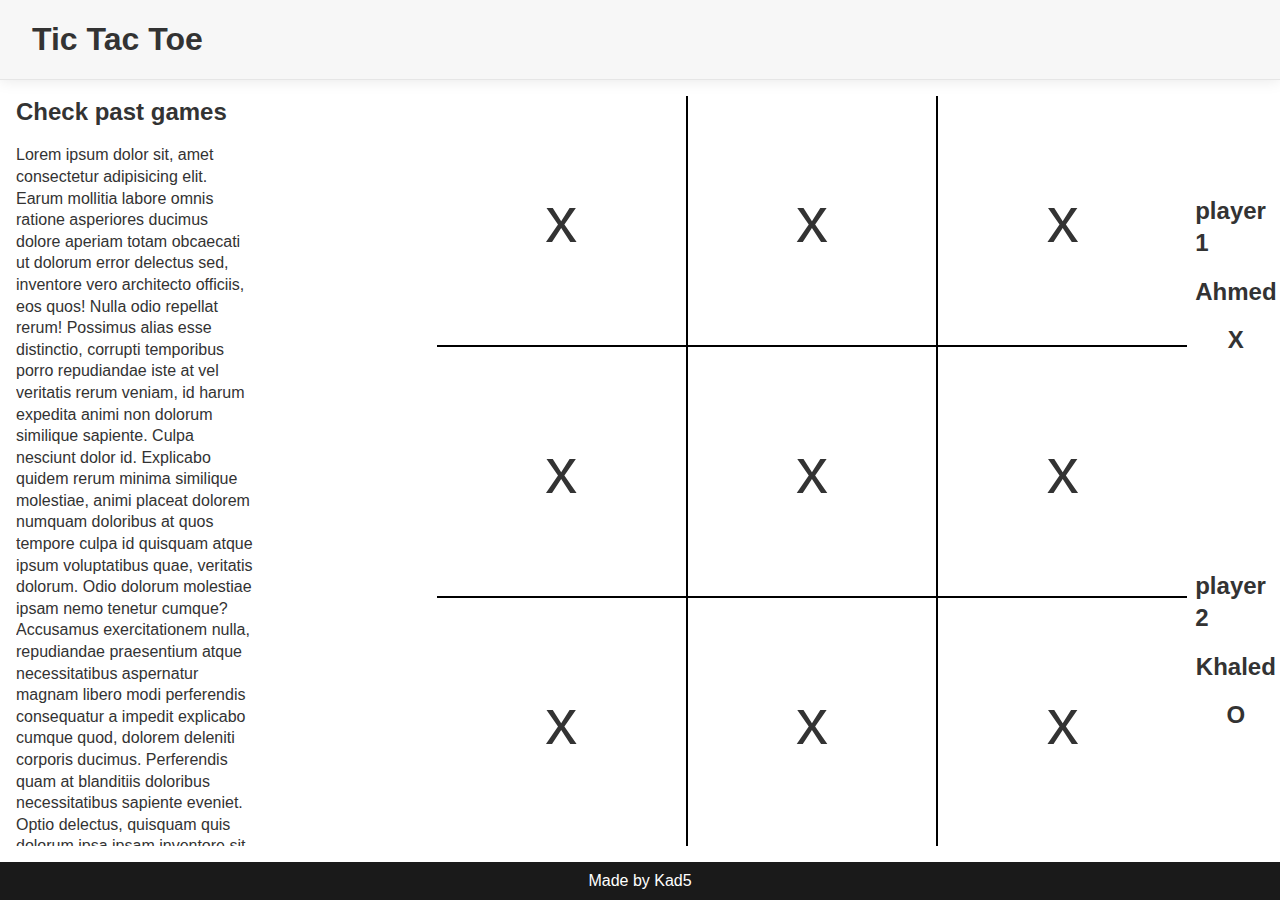
==== index.html @ 56615885 "added basic html skelton for the game with styles" ====
<!DOCTYPE html>
<html lang="en">
  <head>
    <meta charset="UTF-8" />
    <meta name="viewport" content="width=device-width, initial-scale=1.0" />
    <title>TicTacToe</title>
    <link rel="stylesheet" href="style.css" />
  </head>
  <body>
    <header>
      <h1>Tic Tac Toe</h1>
    </header>
    <aside>
      <h2>Check past games</h2>
      <div>
        Lorem ipsum dolor sit, amet consectetur adipisicing elit. Earum mollitia
        labore omnis ratione asperiores ducimus dolore aperiam totam obcaecati
        ut dolorum error delectus sed, inventore vero architecto officiis, eos
        quos! Nulla odio repellat rerum! Possimus alias esse distinctio,
        corrupti temporibus porro repudiandae iste at vel veritatis rerum
        veniam, id harum expedita animi non dolorum similique sapiente. Culpa
        nesciunt dolor id. Explicabo quidem rerum minima similique molestiae,
        animi placeat dolorem numquam doloribus at quos tempore culpa id
        quisquam atque ipsum voluptatibus quae, veritatis dolorum. Odio dolorum
        molestiae ipsam nemo tenetur cumque? Accusamus exercitationem nulla,
        repudiandae praesentium atque necessitatibus aspernatur magnam libero
        modi perferendis consequatur a impedit explicabo cumque quod, dolorem
        deleniti corporis ducimus. Perferendis quam at blanditiis doloribus
        necessitatibus sapiente eveniet. Optio delectus, quisquam quis dolorum
        ipsa ipsam inventore sit officiis fugit sed dolor? Ratione sapiente
        repellendus mollitia, quod ea dolorum vero officia cumque pariatur
        beatae facilis nesciunt voluptas tempore ad. Expedita quod aut minus eum
        deserunt fugit qui, eligendi doloremque velit voluptatum, libero
        accusamus quo autem beatae temporibus illo dolores officiis voluptates
        nemo tenetur tempore! Suscipit porro consequuntur quam facere?
        Repellendus fuga tenetur voluptatibus voluptatem, a eum est temporibus,
        officiis corporis beatae voluptatum facilis eligendi ad nam nihil sequi,
        doloribus sunt repellat. Nihil, ex nulla cum autem nisi fugiat nam?
        Officiis quaerat quis facilis sunt sed dolores, odio rerum incidunt
        doloremque alias neque qui facere ab porro eveniet repellat repudiandae
        ex corrupti officia eaque? Sed temporibus praesentium maiores placeat
        dolore. Aliquid sed aperiam fugit eum sequi ab maxime omnis, ut rerum,
        repudiandae quas porro labore doloremque natus. Aliquam, illo suscipit
        dignissimos eligendi tenetur odio! Exercitationem laboriosam architecto
        totam temporibus optio. Corporis accusamus labore ex excepturi
        perspiciatis minima aut. Est laboriosam, rerum excepturi at sit ratione
        obcaecati dicta enim impedit fuga cumque ex expedita, facilis velit!
        Unde consectetur libero dolorem alias! Illo harum dolore, itaque
        molestiae possimus expedita asperiores, quasi sunt totam inventore
        voluptatibus reiciendis dolores? Soluta eos laudantium maiores aliquam
        quis facilis vero omnis, cupiditate tempore laborum! Animi, dignissimos!
        Modi! Ex rem iusto corrupti velit eos earum similique, necessitatibus
        repellat magnam voluptate quis doloribus, temporibus nulla quasi quod
        saepe fugit cumque odio assumenda? Harum consequuntur ullam veniam
        expedita laborum quos? Sit, quidem quisquam deserunt asperiores id magni
        consectetur inventore fuga quia reprehenderit. Nulla unde pariatur iste
        ab quibusdam dicta modi omnis non beatae, minus ullam officiis ipsa
        doloribus molestias? Fugit! Dicta optio molestiae dignissimos
        praesentium, sint ad ut cum officia voluptatem inventore animi incidunt
        ipsum provident maiores, velit ratione qui nostrum facere. Aliquam
        officia sit sed illum. Consectetur, omnis voluptatum? Similique debitis
        distinctio vero aperiam quos odio ipsam ea labore accusantium! Assumenda
        a veniam optio ex magni cum accusantium corporis soluta, doloremque
        nesciunt aperiam aut, qui sequi sit sed porro.Lorem ipsum dolor sit
        amet, consectetur adipisicing elit. Tempore, voluptas? Ex facere tempora
        quo, maxime a, dolorem eos dolor, quia quibusdam unde iusto. Alias omnis
        unde modi at iste iusto.
      </div>
    </aside>
    <main>
      <!--
            <div class="choose-mode">
        <h2>Play a game</h2>
        <button>vs Human</button>
        <button>vs Computer</button>
      </div>
      <div class="vs-computer">
        <div>
          <h2>Add your name</h2>
          <input type="text" />
        </div>
        <div>
          <h2>Choose your sign</h2>
          <div>
            <radio>X</radio>
            <radio>O</radio>
          </div>
        </div>
        <button>Start</button>
        <button>back</button>
      </div>
      <div class="vs-human">
        <div>
          <h2>Add player 1 name</h2>
          <input type="text" />
        </div>
        <div>
          <h2>Choose player 1 sign</h2>
          <div>
            <radio>X</radio>
            <radio>O</radio>
          </div>
        </div>
        <div>
          <h2>Add player 2 name</h2>
          <input type="text" />
        </div>
        <button>Start</button>
        <button>back</button>
      </div>-->
      <div class="game-container">
        <div class="app-display">
          <div class="space">x</div>
          <div class="space">x</div>
          <div class="space">x</div>
          <div class="space">x</div>
          <div class="space">x</div>
          <div class="space">x</div>
          <div class="space">x</div>
          <div class="space">x</div>
          <div class="space">x</div>
        </div>
        <div class="players-display">
          <div>
            <p class="player-tag">player 1</p>
            <p class="player-name">Ahmed</p>
            <p class="player-sign">X</p>
          </div>
          <div>
            <p class="player-tag">player 2</p>
            <p class="player-name">Khaled</p>
            <p class="player-sign">O</p>
          </div>
        </div>
      </div>
    </main>
    <footer>Made by Kad5</footer>
    <script src="script.js"></script>
  </body>
</html>
---- style.css ----
:root {
  font-size: 16px;
  line-height: 1.35;
  font-family: sans-serif;
  color: var(--clr-4);

  --clr-1: hsl(0, 0%, 100%);
  --clr-2: hsl(0, 0%, 97%);
  --clr-3: hsl(0, 0%, 90%);
  --clr-4: hsl(0, 0%, 20%);
  --clr-5: hsl(0, 0%, 10%);
  --clr-6: hsl(0, 0%, 0%);
  --clr-yellow: hsl(47, 100%, 50%);
  --clr-green: hsl(155, 100%, 50%);
}

*,
*::after,
*::before {
  margin: 0px;
  padding: 0px;
  box-sizing: border-box;
}

body {
  background-color: var(--clr-1);
  height: 100vh;
  display: grid;
  gap: 16px;
  grid-template: 5rem 1fr auto/ 17rem 1fr;
  grid-template-areas:
    "header header"
    "aside main"
    "footer footer";
}

header {
  padding-inline: 32px;
  background-color: var(--clr-2);
  border-bottom: 1px solid var(--clr-3);
  box-shadow: 0px 0px 15px var(--clr-3);
  grid-area: header;
  display: flex;
  align-items: center;
}

aside {
  padding-inline: 16px;
  display: flex;
  flex-direction: column;
  justify-content: space-around;
  grid-area: aside;
  overflow: hidden;
  > h2 {
    padding-block-end: 16px;
  }
  > div {
    overflow-y: auto;
  }
}

main {
  grid-area: main;
  display: flex;
  justify-content: center;
  align-items: center;
}

.game-container {
  height: 100%;
  width: min(70%, 768px);
  display: flex;
  justify-content: space-around;
  gap: 8px;
}

.app-display {
  max-height: 100%;
  aspect-ratio: 1;
  display: grid;
  gap: 2px;
  grid-template: repeat(3, 1fr) / repeat(3, 1fr);
  place-items: center;
  background-color: black;
}
.space {
  width: 100%;
  height: 100%;
  background-color: white;
  display: grid;
  place-items: center;
  font-size: 4rem;
}

.green {
  color: var(--clr-green);
}

.green {
  color: var(--clr-yellow);
}

.players-display {
  display: flex;
  flex-direction: column;
  justify-content: space-around;
  > div {
    display: flex;
    flex-direction: column;
    justify-content: space-around;
    align-items: center;
    p {
      font-size: 1.5rem;
      font-weight: bold;
      margin-block-end: 16px;
    }
  }
}

footer {
  padding: 8px;
  color: var(--clr-1);
  background-color: var(--clr-5);
  text-align: center;
  grid-area: footer;
}
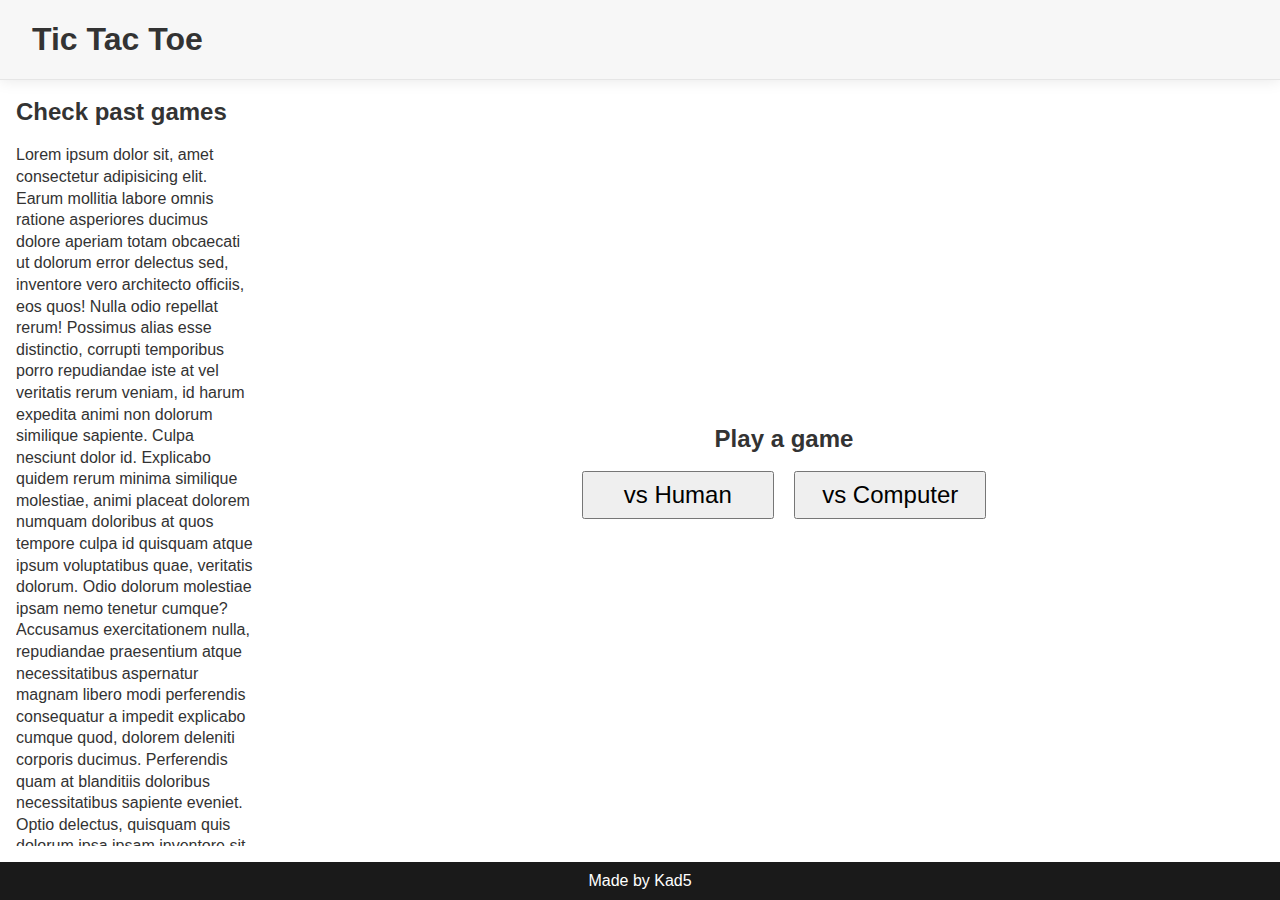
==== commit 62500dc5: "finished html and css" ====
--- a/index.html
+++ b/index.html
@@ -68,71 +68,83 @@
       </div>
     </aside>
     <main>
+      <div class="choose-mode">
+        <h2>Play a game</h2>
+        <div>
+          <button>vs Human</button>
+          <button>vs Computer</button>
+        </div>
+      </div>
       <!--
-            <div class="choose-mode">
-        <h2>Play a game</h2>
-        <button>vs Human</button>
-        <button>vs Computer</button>
-      </div>
       <div class="vs-computer">
         <div>
           <h2>Add your name</h2>
-          <input type="text" />
+          <input type="text" id="player1name" />
         </div>
         <div>
-          <h2>Choose your sign</h2>
-          <div>
-            <radio>X</radio>
-            <radio>O</radio>
-          </div>
+          <h2>Choose player 1 sign</h2>
+          <label for="x-marker">Choose (&times;)</label>
+          <input type="radio" name="sign" value="x" id="x-marker" />
+          <label for="o-marker">Choose (&#79;)</label>
+          <input type="radio" name="sign" value="0" id="o-marker" />
         </div>
-        <button>Start</button>
-        <button>back</button>
+        <div>
+          <button id="HumanGameBtn">Start</button>
+          <button id="resetBtn">back</button>
+        </div>
       </div>
+
       <div class="vs-human">
         <div>
           <h2>Add player 1 name</h2>
-          <input type="text" />
+          <input type="text" id="player1name" />
         </div>
         <div>
           <h2>Choose player 1 sign</h2>
-          <div>
-            <radio>X</radio>
-            <radio>O</radio>
-          </div>
+          <label for="x-marker">Choose (&times;)</label>
+          <input type="radio" name="sign" value="x" id="x-marker" />
+          <label for="o-marker">Choose (&#79;)</label>
+          <input type="radio" name="sign" value="0" id="o-marker" />
         </div>
         <div>
           <h2>Add player 2 name</h2>
-          <input type="text" />
+          <input type="text" id="player2name" />
         </div>
-        <button>Start</button>
-        <button>back</button>
-      </div>-->
+        <div>
+          <button id="HumanGameBtn">Start</button>
+          <button id="resetBtn">back</button>
+        </div>
+      </div>
+-->
+      <!--
       <div class="game-container">
         <div class="app-display">
-          <div class="space">x</div>
-          <div class="space">x</div>
-          <div class="space">x</div>
-          <div class="space">x</div>
-          <div class="space">x</div>
-          <div class="space">x</div>
-          <div class="space">x</div>
-          <div class="space">x</div>
-          <div class="space">x</div>
+          <div data-value="0" class="js-choice space">x</div>
+          <div data-value="1" class="js-choice space">x</div>
+          <div data-value="2" class="js-choice space">x</div>
+          <div data-value="3" class="js-choice space">x</div>
+          <div data-value="4" class="js-choice space">x</div>
+          <div data-value="5" class="js-choice space">x</div>
+          <div data-value="6" class="js-choice space">x</div>
+          <div data-value="7" class="js-choice space">x</div>
+          <div data-value="8" class="js-choice space">x</div>
         </div>
         <div class="players-display">
           <div>
             <p class="player-tag">player 1</p>
-            <p class="player-name">Ahmed</p>
-            <p class="player-sign">X</p>
+            <p id="player1display" class="player-name">Ahmed</p>
+            <p id="player1marker" class="player-sign">X</p>
+          </div>
+          <div>
+            <p id="feedbackDisplay">Player 1 wins</p>
           </div>
           <div>
             <p class="player-tag">player 2</p>
-            <p class="player-name">Khaled</p>
-            <p class="player-sign">O</p>
+            <p id="player2display" class="player-name">Khaled</p>
+            <p id="player2marker" class="player-sign">O</p>
           </div>
         </div>
-      </div>
+      </div>-->
     </main>
     <footer>Made by Kad5</footer>
     <script src="script.js"></script>
--- a/style.css
+++ b/style.css
@@ -66,6 +66,37 @@
   align-items: center;
 }
 
+button {
+  font-size: 1.5rem;
+  width: 12rem;
+  padding: 8px 0px;
+  margin-inline: 8px;
+  cursor: pointer;
+}
+input[type="text"] {
+  width: 300px;
+  font-size: 1.5rem;
+  padding: 8px 16px;
+  margin-block: 6px;
+}
+
+input[type="radio"] {
+  margin: 16px 32px 16px 4px;
+  cursor: pointer;
+}
+
+.choose-mode,
+.vs-human,
+.vs-computer {
+  display: flex;
+  flex-direction: column;
+  align-items: center;
+  gap: 1rem;
+  * {
+    text-align: center;
+  }
+}
+
 .game-container {
   height: 100%;
   width: min(70%, 768px);
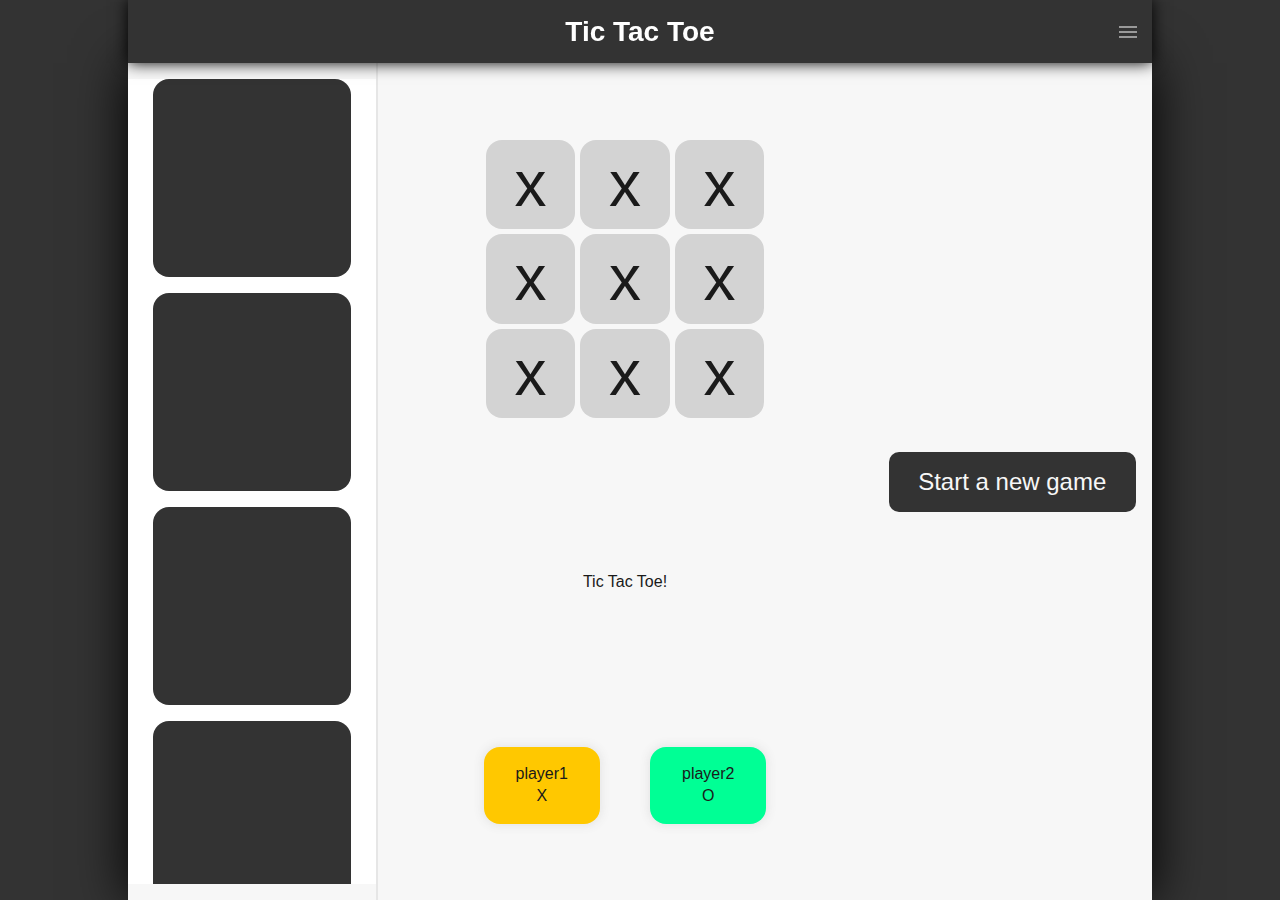
==== commit 0a35dc1b: "some js changes for the dom to work" ====
--- a/index.html
+++ b/index.html
@@ -3,122 +3,41 @@
   <head>
     <meta charset="UTF-8" />
     <meta name="viewport" content="width=device-width, initial-scale=1.0" />
-    <title>TicTacToe</title>
-    <link rel="stylesheet" href="style.css" />
+    <link rel="stylesheet" href="styles.css" />
+    <title>Document</title>
   </head>
   <body>
     <header>
-      <h1>Tic Tac Toe</h1>
+      <div class="header-content">
+        <h1>Tic Tac Toe</h1>
+        <svg
+          class="menu-btn"
+          xmlns="http://www.w3.org/2000/svg"
+          height="24px"
+          viewBox="0 -960 960 960"
+          width="24px"
+          fill="#999999"
+        >
+          <path
+            d="M120-240v-80h720v80H120Zm0-200v-80h720v80H120Zm0-200v-80h720v80H120Z"
+          />
+        </svg>
+      </div>
     </header>
-    <aside>
-      <h2>Check past games</h2>
-      <div>
-        Lorem ipsum dolor sit, amet consectetur adipisicing elit. Earum mollitia
-        labore omnis ratione asperiores ducimus dolore aperiam totam obcaecati
-        ut dolorum error delectus sed, inventore vero architecto officiis, eos
-        quos! Nulla odio repellat rerum! Possimus alias esse distinctio,
-        corrupti temporibus porro repudiandae iste at vel veritatis rerum
-        veniam, id harum expedita animi non dolorum similique sapiente. Culpa
-        nesciunt dolor id. Explicabo quidem rerum minima similique molestiae,
-        animi placeat dolorem numquam doloribus at quos tempore culpa id
-        quisquam atque ipsum voluptatibus quae, veritatis dolorum. Odio dolorum
-        molestiae ipsam nemo tenetur cumque? Accusamus exercitationem nulla,
-        repudiandae praesentium atque necessitatibus aspernatur magnam libero
-        modi perferendis consequatur a impedit explicabo cumque quod, dolorem
-        deleniti corporis ducimus. Perferendis quam at blanditiis doloribus
-        necessitatibus sapiente eveniet. Optio delectus, quisquam quis dolorum
-        ipsa ipsam inventore sit officiis fugit sed dolor? Ratione sapiente
-        repellendus mollitia, quod ea dolorum vero officia cumque pariatur
-        beatae facilis nesciunt voluptas tempore ad. Expedita quod aut minus eum
-        deserunt fugit qui, eligendi doloremque velit voluptatum, libero
-        accusamus quo autem beatae temporibus illo dolores officiis voluptates
-        nemo tenetur tempore! Suscipit porro consequuntur quam facere?
-        Repellendus fuga tenetur voluptatibus voluptatem, a eum est temporibus,
-        officiis corporis beatae voluptatum facilis eligendi ad nam nihil sequi,
-        doloribus sunt repellat. Nihil, ex nulla cum autem nisi fugiat nam?
-        Officiis quaerat quis facilis sunt sed dolores, odio rerum incidunt
-        doloremque alias neque qui facere ab porro eveniet repellat repudiandae
-        ex corrupti officia eaque? Sed temporibus praesentium maiores placeat
-        dolore. Aliquid sed aperiam fugit eum sequi ab maxime omnis, ut rerum,
-        repudiandae quas porro labore doloremque natus. Aliquam, illo suscipit
-        dignissimos eligendi tenetur odio! Exercitationem laboriosam architecto
-        totam temporibus optio. Corporis accusamus labore ex excepturi
-        perspiciatis minima aut. Est laboriosam, rerum excepturi at sit ratione
-        obcaecati dicta enim impedit fuga cumque ex expedita, facilis velit!
-        Unde consectetur libero dolorem alias! Illo harum dolore, itaque
-        molestiae possimus expedita asperiores, quasi sunt totam inventore
-        voluptatibus reiciendis dolores? Soluta eos laudantium maiores aliquam
-        quis facilis vero omnis, cupiditate tempore laborum! Animi, dignissimos!
-        Modi! Ex rem iusto corrupti velit eos earum similique, necessitatibus
-        repellat magnam voluptate quis doloribus, temporibus nulla quasi quod
-        saepe fugit cumque odio assumenda? Harum consequuntur ullam veniam
-        expedita laborum quos? Sit, quidem quisquam deserunt asperiores id magni
-        consectetur inventore fuga quia reprehenderit. Nulla unde pariatur iste
-        ab quibusdam dicta modi omnis non beatae, minus ullam officiis ipsa
-        doloribus molestias? Fugit! Dicta optio molestiae dignissimos
-        praesentium, sint ad ut cum officia voluptatem inventore animi incidunt
-        ipsum provident maiores, velit ratione qui nostrum facere. Aliquam
-        officia sit sed illum. Consectetur, omnis voluptatum? Similique debitis
-        distinctio vero aperiam quos odio ipsam ea labore accusantium! Assumenda
-        a veniam optio ex magni cum accusantium corporis soluta, doloremque
-        nesciunt aperiam aut, qui sequi sit sed porro.Lorem ipsum dolor sit
-        amet, consectetur adipisicing elit. Tempore, voluptas? Ex facere tempora
-        quo, maxime a, dolorem eos dolor, quia quibusdam unde iusto. Alias omnis
-        unde modi at iste iusto.
-      </div>
-    </aside>
-    <main>
-      <div class="choose-mode">
-        <h2>Play a game</h2>
-        <div>
-          <button>vs Human</button>
-          <button>vs Computer</button>
+    <div class="page-wrapper">
+      <div class="review">
+        <div class="all-games">
+          <div class="game-preview"></div>
+          <div class="game-preview"></div>
+          <div class="game-preview"></div>
+          <div class="game-preview"></div>
+          <div class="game-preview"></div>
+          <div class="game-preview"></div>
+          <div class="game-preview"></div>
         </div>
       </div>
-      <!--
-      <div class="vs-computer">
-        <div>
-          <h2>Add your name</h2>
-          <input type="text" id="player1name" />
-        </div>
-        <div>
-          <h2>Choose player 1 sign</h2>
-          <label for="x-marker">Choose (&times;)</label>
-          <input type="radio" name="sign" value="x" id="x-marker" />
-          <label for="o-marker">Choose (&#79;)</label>
-          <input type="radio" name="sign" value="0" id="o-marker" />
-        </div>
-        <div>
-          <button id="HumanGameBtn">Start</button>
-          <button id="resetBtn">back</button>
-        </div>
-      </div>
-
-      <div class="vs-human">
-        <div>
-          <h2>Add player 1 name</h2>
-          <input type="text" id="player1name" />
-        </div>
-        <div>
-          <h2>Choose player 1 sign</h2>
-          <label for="x-marker">Choose (&times;)</label>
-          <input type="radio" name="sign" value="x" id="x-marker" />
-          <label for="o-marker">Choose (&#79;)</label>
-          <input type="radio" name="sign" value="0" id="o-marker" />
-        </div>
-        <div>
-          <h2>Add player 2 name</h2>
-          <input type="text" id="player2name" />
-        </div>
-        <div>
-          <button id="HumanGameBtn">Start</button>
-          <button id="resetBtn">back</button>
-        </div>
-      </div>
--->
-      <!--
-      <div class="game-container">
-        <div class="app-display">
+      <main>
+        <div class="app-container">
           <div data-value="0" class="js-choice space">x</div>
           <div data-value="1" class="js-choice space">x</div>
           <div data-value="2" class="js-choice space">x</div>
@@ -129,24 +48,44 @@
           <div data-value="7" class="js-choice space">x</div>
           <div data-value="8" class="js-choice space">x</div>
         </div>
-        <div class="players-display">
-          <div>
-            <p class="player-tag">player 1</p>
-            <p id="player1display" class="player-name">Ahmed</p>
-            <p id="player1marker" class="player-sign">X</p>
+        <p id="onScreenGuide">Tic Tac Toe!</p>
+        <div class="players-container">
+          <div class="player-card choice-x">
+            <p id="player1display" class="player">player1</p>
+            <div class="marker">X</div>
           </div>
-          <div>
-            <p id="feedbackDisplay">Player 1 wins</p>
-          </div>
-          <div>
-            <p class="player-tag">player 2</p>
-            <p id="player2display" class="player-name">Khaled</p>
-            <p id="player2marker" class="player-sign">O</p>
+          <div class="player-card choice-o">
+            <p id="player2display" class="player">player2</p>
+            <div class="marker">O</div>
           </div>
         </div>
-      </div>-->
-    </main>
-    <footer>Made by Kad5</footer>
+      </main>
+      <div class="new-game">
+        <button id="page1Btn" class="page1">Start a new game</button>
+        <button id="humanBtn" class="page2">Play vs Human</button>
+        <button id="computerBtn" class="page2">Play vs Computer</button>
+        <input
+          id="player1input"
+          class="page3"
+          type="text"
+          placeholder="enter player 1 name"
+        />
+        <div id="signsChoice" class="page3">
+          <p>Choose player 1 sign</p>
+          <div class="sign-menu">
+            <p id="x" class="sign-choice choice-x">play as X</p>
+            <p id="o" class="sign-choice choice-o">play as O</p>
+          </div>
+        </div>
+        <input
+          id="player2input"
+          class="page3extra"
+          type="text"
+          placeholder="enter player 2 name"
+        />
+        <button id="confirmInputBtn" class="page3">Begin</button>
+      </div>
+    </div>
     <script src="script.js"></script>
   </body>
 </html>
--- a/styles.css
+++ b/styles.css
@@ -0,0 +1,221 @@
+:root {
+  font-size: 16px;
+  line-height: 1.4;
+  font-family: sans-serif;
+  color: var(--clr-4);
+
+  --clr-1: hsl(0, 0%, 100%);
+  --clr-2: hsl(0, 0%, 97%);
+  --clr-3: hsl(0, 0%, 90%);
+  --clr-4: hsl(0, 0%, 20%);
+  --clr-5: hsl(0, 0%, 10%);
+  --clr-6: hsl(0, 0%, 0%);
+  --clr-yellow: hsl(47, 100%, 50%);
+  --clr-green: hsl(155, 100%, 50%);
+}
+
+* {
+  margin: 0px;
+  padding: 0px;
+  box-sizing: border-box;
+  color: var(--clr-5);
+}
+
+body {
+  height: 100vh;
+  display: flex;
+  flex-direction: column;
+  align-items: center;
+  background-color: var(--clr-4);
+}
+
+header {
+  width: 100%;
+  display: flex;
+  justify-content: center;
+}
+
+.header-content {
+  width: 100%;
+  max-width: 1024px;
+  position: relative;
+  background-color: var(--clr-4);
+  display: flex;
+  justify-content: center;
+  align-items: center;
+  box-shadow: 0px 0px 15px var(--clr-6);
+}
+
+h1 {
+  font-size: 1.75rem;
+  padding-block: 0.75rem;
+  color: var(--clr-1);
+}
+
+.menu-btn {
+  position: absolute;
+  top: 50%;
+  transform: translateY(-50%);
+  right: 12px;
+}
+
+.page-wrapper {
+  width: 100%;
+  max-width: 1024px;
+  flex: 1;
+  display: flex;
+  justify-content: space-between;
+  align-items: stretch;
+  background-color: var(--clr-2);
+  box-shadow: 0px 0px 50px var(--clr-6);
+}
+
+.new-game {
+  padding-inline: 1rem;
+  flex-direction: column;
+  align-content: center;
+  justify-content: center;
+  > button {
+    width: 100%;
+    padding-block: 1rem;
+    margin-block: 1rem;
+    font-size: 1.5rem;
+    border: none;
+    border-radius: 10px;
+    background-color: var(--clr-4);
+    color: var(--clr-2);
+    cursor: pointer;
+  }
+}
+
+input[type="text"] {
+  width: 100%;
+  font-size: 1rem;
+  padding: 0.5rem;
+  text-align: center;
+  margin-block: 1rem;
+  border-radius: 14px;
+  border: none;
+  background-color: var(--clr-3);
+}
+
+.page1 {
+  display: initial;
+}
+
+.page2 {
+  display: none;
+}
+
+.page3 {
+  display: none;
+  text-align: center;
+  > * {
+    margin-block: 10px;
+  }
+}
+
+.page3extra {
+  display: none;
+}
+
+.sign-menu {
+  display: flex;
+  gap: 10px;
+  flex-wrap: wrap;
+  justify-content: center;
+  align-items: center;
+}
+
+.sign-choice {
+  padding: 12px;
+  border-radius: 10px;
+  cursor: pointer;
+}
+
+.review {
+  max-height: calc(100vh - 3.9475rem);
+  border-inline-end: 2px solid var(--clr-3);
+  padding-block: 1rem;
+  overflow: hidden;
+}
+
+.all-games {
+  width: 100%;
+  height: 100%;
+  background-color: var(--clr-1);
+  display: flex;
+  gap: 1rem;
+  flex-direction: column;
+  align-items: center;
+  overflow: auto;
+}
+
+.game-preview {
+  width: 80%;
+  aspect-ratio: 1;
+  background-color: var(--clr-4);
+  border-radius: 1rem;
+}
+
+.review,
+.new-game {
+  flex: 1;
+  display: none;
+}
+
+main {
+  flex: 2;
+  display: flex;
+  flex-direction: column;
+  justify-content: space-around;
+  align-items: center;
+}
+
+.app-container {
+  max-width: 95%;
+  display: grid;
+  grid-template: 1fr 1fr 1fr / 1fr 1fr 1fr;
+  gap: 5px;
+}
+
+.space {
+  aspect-ratio: 1;
+  background-color: rgb(211, 211, 211);
+
+  border-radius: 1rem;
+  display: grid;
+  place-content: center;
+  font-size: 4rem;
+}
+
+.players-container {
+  display: flex;
+  gap: 50px;
+}
+.player-card {
+  padding: 16px 32px;
+  border-radius: 16px;
+  text-align: center;
+  box-shadow: 0px 0px 10px 2px var(--clr-3);
+}
+
+.choice-x {
+  background-color: var(--clr-yellow);
+}
+
+.choice-o {
+  background-color: var(--clr-green);
+}
+
+@media (min-width: 600px) {
+  .new-game {
+    display: flex;
+  }
+}
+
+@media (min-width: 760px) {
+  .review {
+    display: initial;
+  }
+}
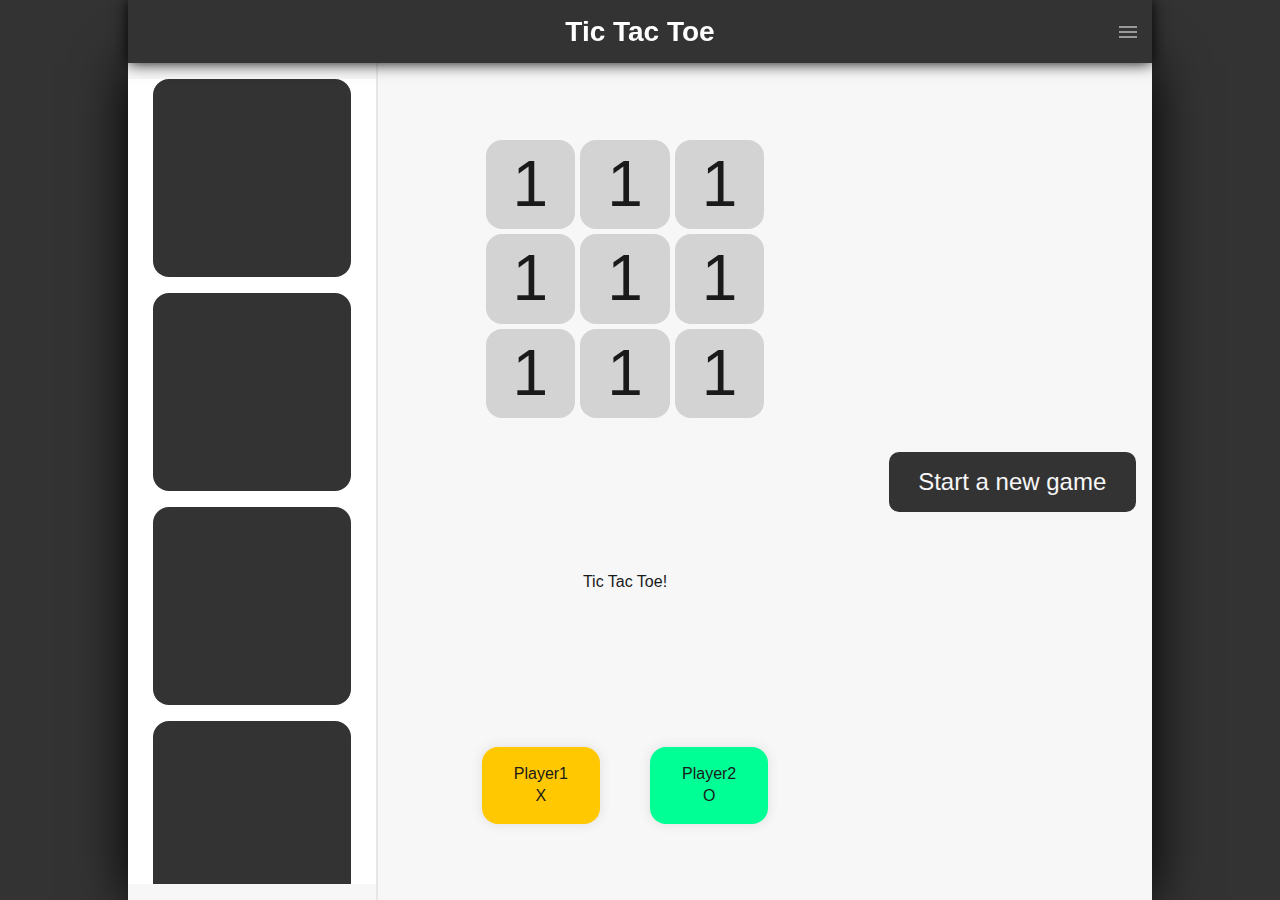
==== commit d9f6bb70: "finished dom integration, game history remains" ====
--- a/index.html
+++ b/index.html
@@ -38,14 +38,14 @@
       </div>
       <main>
         <div class="app-container">
-          <div data-value="0" class="js-choice space">x</div>
-          <div data-value="1" class="js-choice space">x</div>
-          <div data-value="2" class="js-choice space">x</div>
-          <div data-value="3" class="js-choice space">x</div>
-          <div data-value="4" class="js-choice space">x</div>
-          <div data-value="5" class="js-choice space">x</div>
-          <div data-value="6" class="js-choice space">x</div>
-          <div data-value="7" class="js-choice space">x</div>
+          <div data-value="0" class="js-choice space"></div>
+          <div data-value="1" class="js-choice space"></div>
+          <div data-value="2" class="js-choice space"></div>
+          <div data-value="3" class="js-choice space"></div>
+          <div data-value="4" class="js-choice space"></div>
+          <div data-value="5" class="js-choice space"></div>
+          <div data-value="6" class="js-choice space"></div>
+          <div data-value="7" class="js-choice space"></div>
           <div data-value="8" class="js-choice space">x</div>
         </div>
         <p id="onScreenGuide">Tic Tac Toe!</p>
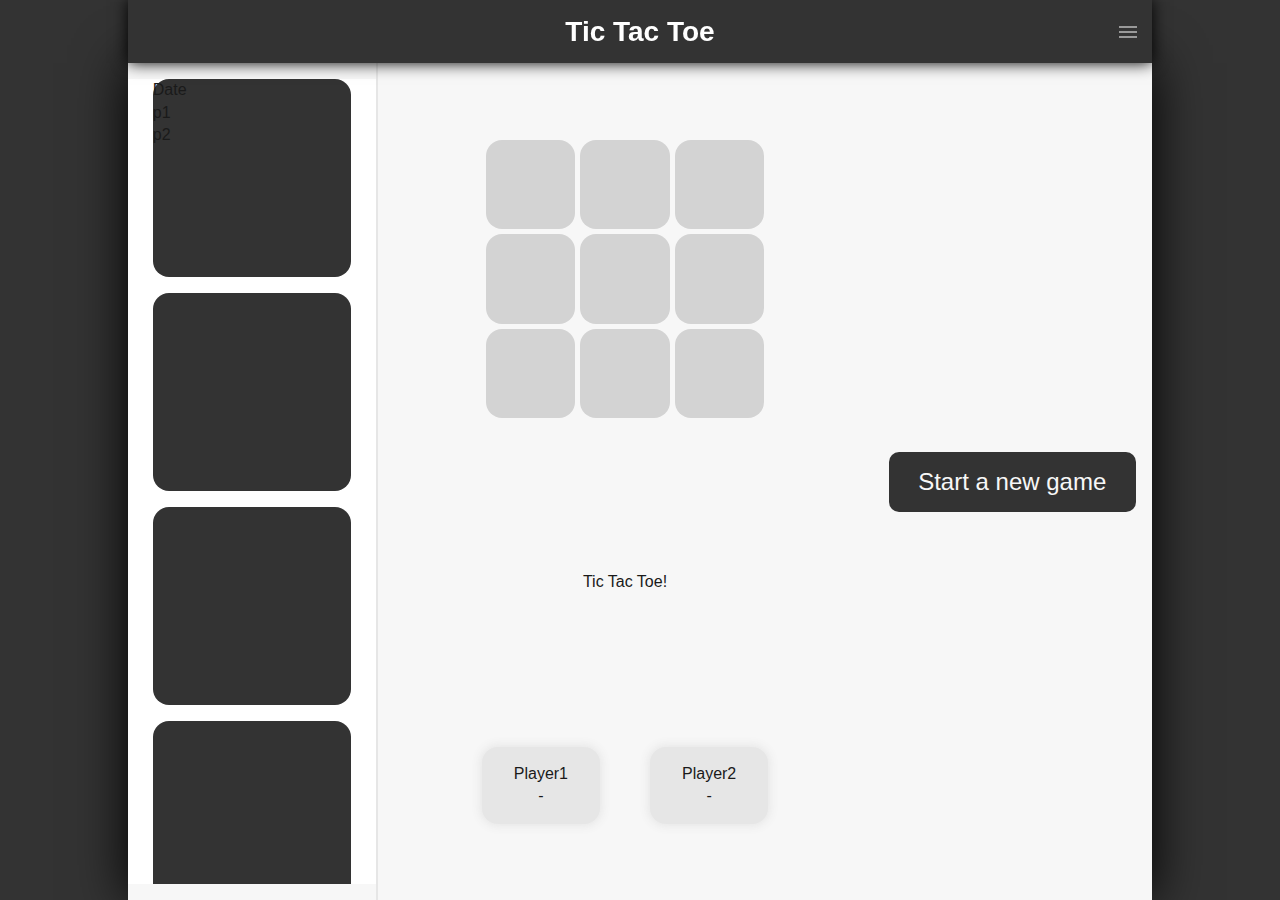
==== commit 6f796f90: "added colors for the board with js" ====
--- a/index.html
+++ b/index.html
@@ -27,7 +27,11 @@
     <div class="page-wrapper">
       <div class="review">
         <div class="all-games">
-          <div class="game-preview"></div>
+          <div class="game-preview">
+            <p>Date</p>
+            <p>p1</p>
+            <p>p2</p>
+          </div>
           <div class="game-preview"></div>
           <div class="game-preview"></div>
           <div class="game-preview"></div>
@@ -46,17 +50,17 @@
           <div data-value="5" class="js-choice space"></div>
           <div data-value="6" class="js-choice space"></div>
           <div data-value="7" class="js-choice space"></div>
-          <div data-value="8" class="js-choice space">x</div>
+          <div data-value="8" class="js-choice space"></div>
         </div>
         <p id="onScreenGuide">Tic Tac Toe!</p>
         <div class="players-container">
-          <div class="player-card choice-x">
+          <div class="player-card">
             <p id="player1display" class="player">player1</p>
-            <div class="marker">X</div>
+            <div id="p1dmarker" class="marker"></div>
           </div>
-          <div class="player-card choice-o">
+          <div class="player-card">
             <p id="player2display" class="player">player2</p>
-            <div class="marker">O</div>
+            <div id="p2dmarker" class="marker"></div>
           </div>
         </div>
       </main>
--- a/styles.css
+++ b/styles.css
@@ -133,6 +133,11 @@
   cursor: pointer;
 }
 
+#confirmInputBtn:disabled {
+  cursor: not-allowed;
+  background-color: var(--clr-3);
+}
+
 .review {
   max-height: calc(100vh - 3.9475rem);
   border-inline-end: 2px solid var(--clr-3);
@@ -173,10 +178,11 @@
 }
 
 .app-container {
-  max-width: 95%;
+  min-width: 278.78px;
   display: grid;
   grid-template: 1fr 1fr 1fr / 1fr 1fr 1fr;
   gap: 5px;
+  align-self: center;
 }
 
 .space {
@@ -198,6 +204,7 @@
   border-radius: 16px;
   text-align: center;
   box-shadow: 0px 0px 10px 2px var(--clr-3);
+  background-color: var(--clr-3);
 }
 
 .choice-x {
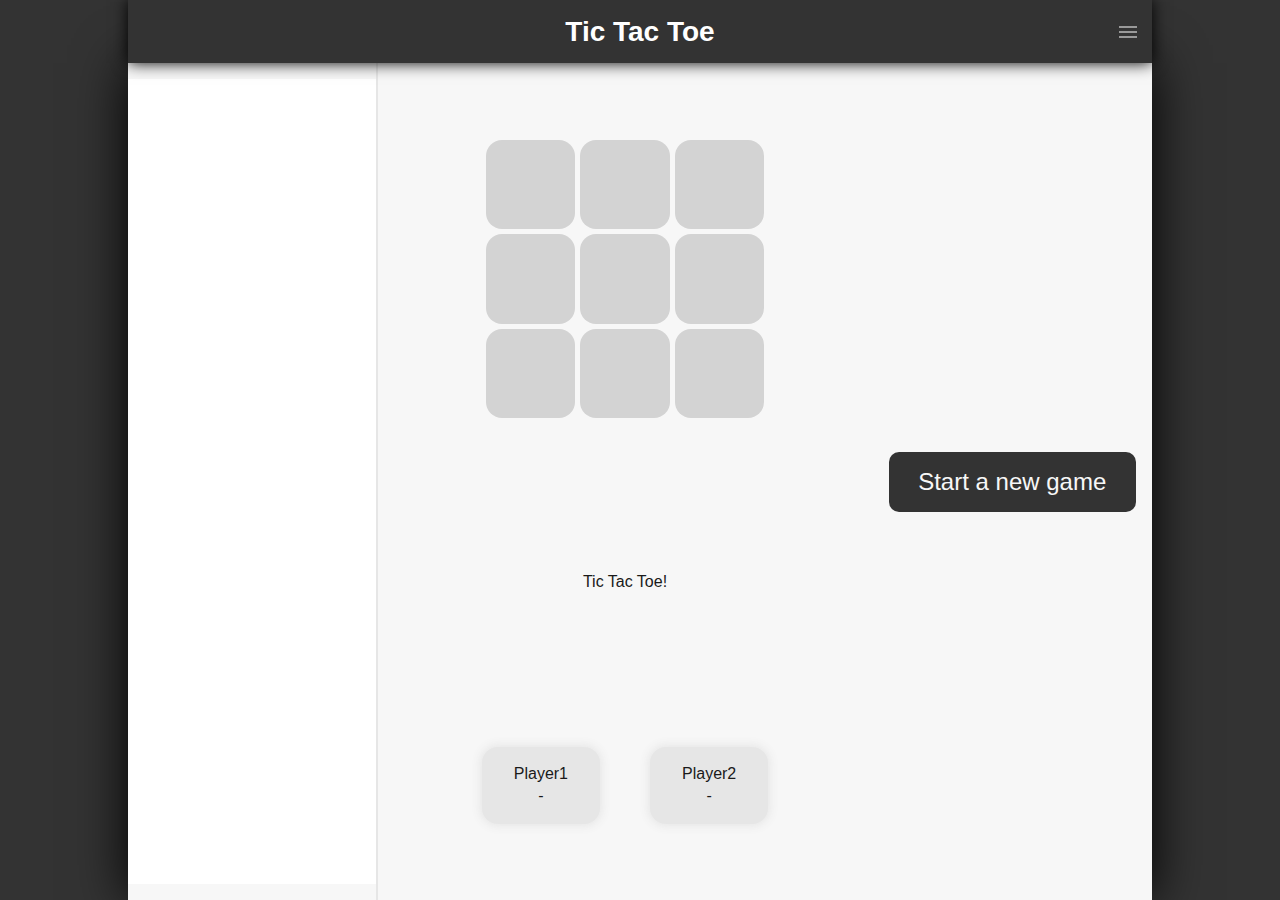
==== commit da454866: "minigames fetch now works fully. mobile respoinsiveness remains" ====
--- a/index.html
+++ b/index.html
@@ -26,19 +26,7 @@
     </header>
     <div class="page-wrapper">
       <div class="review">
-        <div class="all-games">
-          <div class="game-preview">
-            <p>Date</p>
-            <p>p1</p>
-            <p>p2</p>
-          </div>
-          <div class="game-preview"></div>
-          <div class="game-preview"></div>
-          <div class="game-preview"></div>
-          <div class="game-preview"></div>
-          <div class="game-preview"></div>
-          <div class="game-preview"></div>
-        </div>
+        <div class="all-games"></div>
       </div>
       <main>
         <div class="app-container">
--- a/styles.css
+++ b/styles.css
@@ -153,7 +153,7 @@
   gap: 1rem;
   flex-direction: column;
   align-items: center;
-  overflow: auto;
+  overflow-y: scroll;
 }
 
 .game-preview {
@@ -161,6 +161,34 @@
   aspect-ratio: 1;
   background-color: var(--clr-4);
   border-radius: 1rem;
+  padding: 10px;
+}
+
+.game-card {
+  height: 100%;
+  width: 100%;
+  border-radius: 0.5rem;
+  background-color: var(--clr-3);
+  text-align: center;
+  > p {
+    font-size: 0.85rem;
+    margin-bottom: 3px;
+  }
+}
+
+.mini-game {
+  display: grid;
+  gap: 2px;
+  aspect-ratio: 1;
+  grid-template: repeat(3, 1fr) / repeat(3, 1fr);
+  padding: 10px;
+}
+
+.mini-choice {
+  background-color: rgb(211, 211, 211);
+  display: grid;
+  place-content: center;
+  border-radius: 7px;
 }
 
 .review,
@@ -188,7 +216,6 @@
 .space {
   aspect-ratio: 1;
   background-color: rgb(211, 211, 211);
-
   border-radius: 1rem;
   display: grid;
   place-content: center;
@@ -226,3 +253,20 @@
     display: initial;
   }
 }
+
+::-webkit-scrollbar {
+  width: 8px;
+}
+::-webkit-scrollbar-track {
+  background: var(--clr-2);
+}
+::-webkit-scrollbar-thumb {
+  background: #888;
+  border-radius: 10px;
+}
+::-webkit-scrollbar-thumb:hover {
+  background: #555;
+}
+::-webkit-scrollbar-button {
+  display: none;
+}
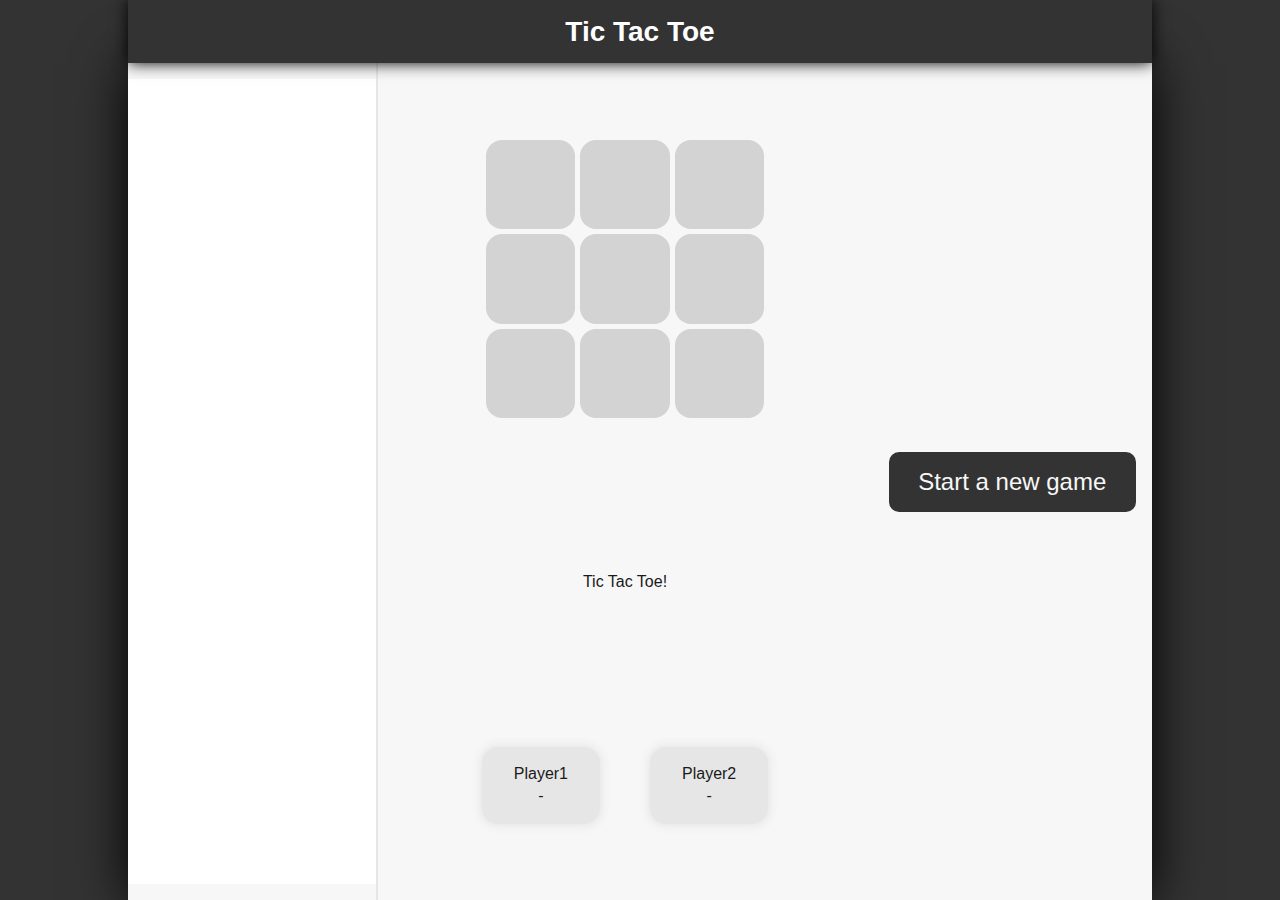
==== commit 626e8861: "added mobile hamburger menu support" ====
--- a/index.html
+++ b/index.html
@@ -11,6 +11,7 @@
       <div class="header-content">
         <h1>Tic Tac Toe</h1>
         <svg
+          id="mobileMenu"
           class="menu-btn"
           xmlns="http://www.w3.org/2000/svg"
           height="24px"
@@ -52,7 +53,7 @@
           </div>
         </div>
       </main>
-      <div class="new-game">
+      <div id="newGameMenu" class="new-game">
         <button id="page1Btn" class="page1">Start a new game</button>
         <button id="humanBtn" class="page2">Play vs Human</button>
         <button id="computerBtn" class="page2">Play vs Computer</button>
--- a/styles.css
+++ b/styles.css
@@ -57,6 +57,7 @@
   top: 50%;
   transform: translateY(-50%);
   right: 12px;
+  display: initial;
 }
 
 .page-wrapper {
@@ -246,6 +247,9 @@
   .new-game {
     display: flex;
   }
+  .menu-btn {
+    display: none;
+  }
 }
 
 @media (min-width: 760px) {
@@ -254,6 +258,16 @@
   }
 }
 
+.moblie-menu {
+  position: absolute;
+  top: 4rem;
+  left: 0;
+  right: 0;
+  bottom: 0;
+  display: initial;
+  background-color: var(--clr-2);
+}
+
 ::-webkit-scrollbar {
   width: 8px;
 }
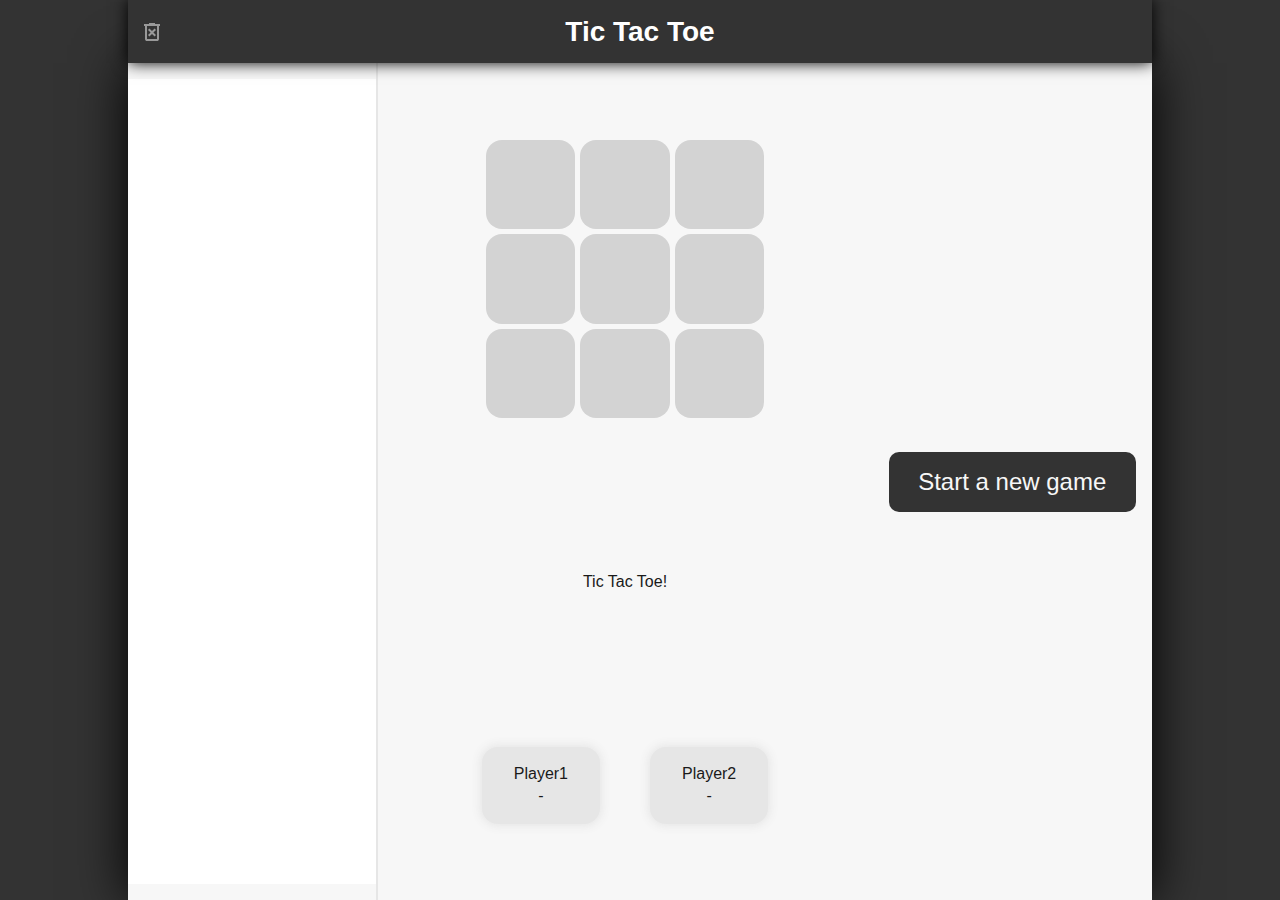
==== commit 4c90df3e: "added local storage and ability to clear" ====
--- a/index.html
+++ b/index.html
@@ -9,6 +9,19 @@
   <body>
     <header>
       <div class="header-content">
+        <svg
+          class="clearData"
+          onclick="clearData()"
+          xmlns="http://www.w3.org/2000/svg"
+          height="24px"
+          viewBox="0 -960 960 960"
+          width="24px"
+          fill="#999999"
+        >
+          <path
+            d="m376-300 104-104 104 104 56-56-104-104 104-104-56-56-104 104-104-104-56 56 104 104-104 104 56 56Zm-96 180q-33 0-56.5-23.5T200-200v-520h-40v-80h200v-40h240v40h200v80h-40v520q0 33-23.5 56.5T680-120H280Zm400-600H280v520h400v-520Zm-400 0v520-520Z"
+          />
+        </svg>
         <h1>Tic Tac Toe</h1>
         <svg
           id="mobileMenu"
--- a/styles.css
+++ b/styles.css
@@ -57,7 +57,20 @@
   top: 50%;
   transform: translateY(-50%);
   right: 12px;
+  cursor: pointer;
   display: initial;
+}
+
+.clearData {
+  position: absolute;
+  cursor: pointer;
+  top: 50%;
+  transform: translateY(-50%);
+  left: 12px;
+}
+
+.clearData:hover {
+  fill: red;
 }
 
 .page-wrapper {
